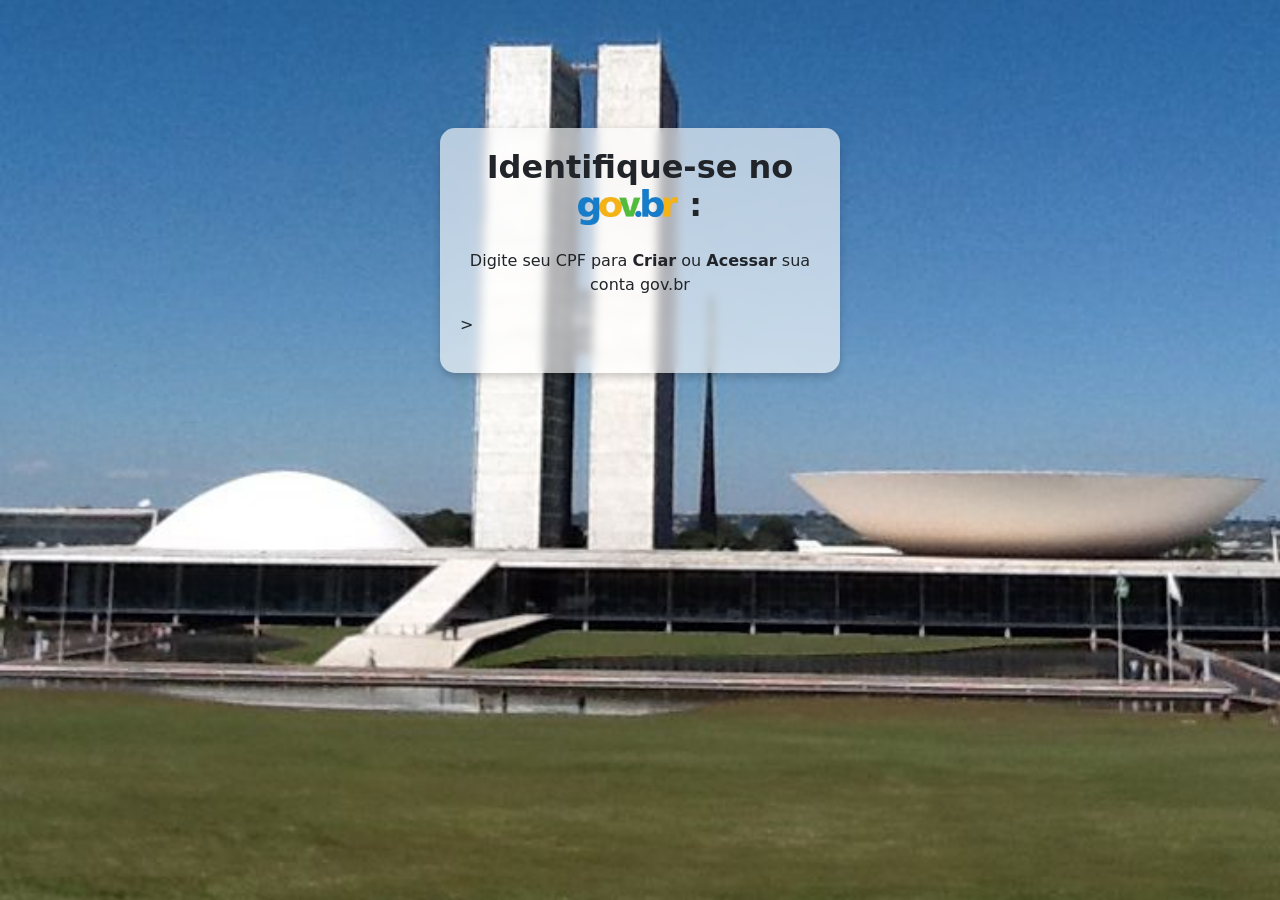
==== login.html @ bf115b71 "inicio de pagina pra senha" ====
<!DOCTYPE html>
<html lang="pt-br">
<head>
    <meta charset="UTF-8">
    <meta name="viewport" content="width=device-width, initial-scale=1.0">
    <title>Melhor que o Gov</title>
    <link href="https://cdn.jsdelivr.net/npm/bootstrap@5.1.3/dist/css/bootstrap.min.css" rel="stylesheet" integrity="sha384-1BmE4kWBq78iYhFldvKuhfTAU6auU8tT94WrHftjDbrCEXSU1oBoqyl2QvZ6jIW3" crossorigin="anonymous">
    <link rel="stylesheet" href="https://cdn.jsdelivr.net/npm/bootstrap-icons@1.10.0/font/bootstrap-icons.css">
    <link rel="preconnect" href="https://fonts.googleapis.com">
    <link rel="preconnect" href="https://fonts.gstatic.com" crossorigin>
    <link href="https://fonts.googleapis.com/css2?family=Open+Sans:ital,wght@0,300..800;1,300..800&display=swap" rel="stylesheet">
    <link rel="stylesheet" href="style.css">
</head>
<body>
    <div class="d-flex justify-content-center align-items-center" style="height: 100vh;">
      <div class="login-card">
        <h2 class="fw-bold text-center mb-4">Identifique-se no <img src="img/logo.jpg" alt="GovBR" width="100" class="img-fluid"> :</h2>
        
        <p class="text-center mb-3"> Digite seu CPF para <b>Criar</b> ou <b>Acessar</b> sua conta gov.br </p>
        <frorm action="">
            <div class="input-group mb-3">
    <script src="https://cdn.jsdelivr.net/npm/bootstrap@5.1.3/dist/js/bootstrap.bundle.min.js" integrity="sha384-ka7Sk0Gln4gmtz2MlQnikT1wXgYsOg+OMhuP+IlRH9sENBO0LRn5q+8nbTov4+1p" crossorigin="anonymous"></script>
</body>
</html>>
---- style.css ----
body {
    background-image: url('img/Brasília.png');
    background-size: cover;      /* cobre toda a tela */
    background-position: center; /* centraliza */
    background-repeat: no-repeat;
    background-attachment: fixed; /* opcional */
}

.login-card {
    background-color: rgba(255, 255, 255, 0.63); /* branco com opacidade */
    border-radius: 15px;
    padding: 20px;
    max-width: 400px;
    margin: auto;
    margin-top: 10%;
    box-shadow: 0 4px 8px rgba(0, 0, 0, 0.2);
    backdrop-filter: blur(5px); /* efeito de desfoque */
}
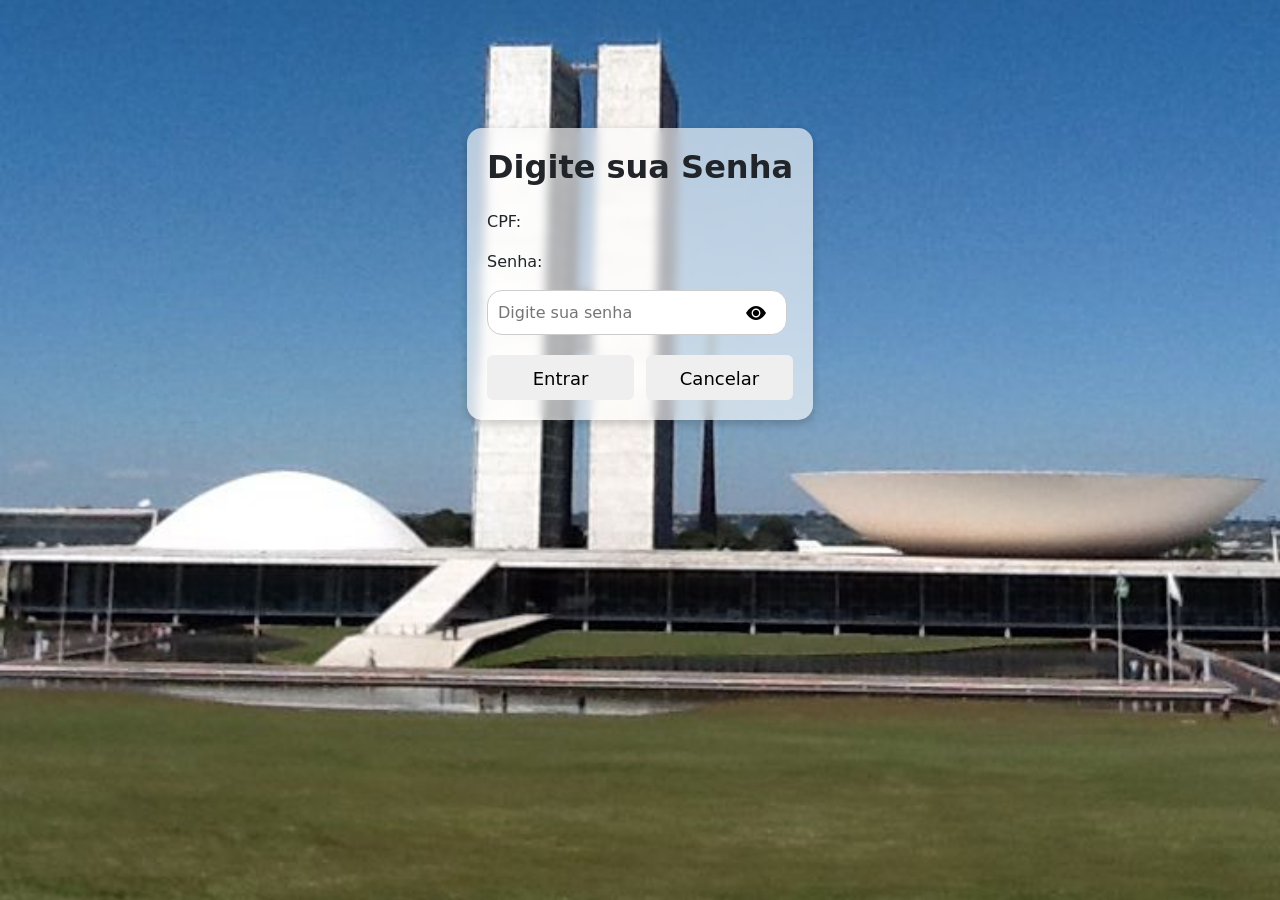
==== commit e641433b: "inicio da pagina 2" ====
--- a/login.html
+++ b/login.html
@@ -14,11 +14,56 @@
 <body>
     <div class="d-flex justify-content-center align-items-center" style="height: 100vh;">
       <div class="login-card">
-        <h2 class="fw-bold text-center mb-4">Identifique-se no <img src="img/logo.jpg" alt="GovBR" width="100" class="img-fluid"> :</h2>
+        <h2 class="fw-bold text-center mb-4"> Digite sua Senha </h2>
+        <p>CPF: <span id="mostrarCpf"></span></p>
         
-        <p class="text-center mb-3"> Digite seu CPF para <b>Criar</b> ou <b>Acessar</b> sua conta gov.br </p>
-        <frorm action="">
-            <div class="input-group mb-3">
+        <p> Senha: </p>
+        <link rel="stylesheet" href="https://cdn.jsdelivr.net/npm/bootstrap-icons@1.11.3/font/bootstrap-icons.min.css">
+
+<div class="senha-container">
+    <input type="password" id="senha" placeholder="Digite sua senha">
+
+    <button type="button" id="btnOlho" onclick="mostrarSenha()">
+        <i id="iconeOlho" class="bi bi-eye-fill"></i>
+    </button>
+</div>
+
+<div class="botoes">
+    <button id="btnEntrar">Entrar</button>
+    <button id="btnCancelar">Cancelar</button>
+</div>
+
+<script>
+function mostrarSenha() {
+    const senha = document.getElementById("senha");
+    const icone = document.getElementById("iconeOlho");
+
+    if (senha.type === "password") {
+        senha.type = "text";
+        icone.className = "bi bi-eye-fill";
+    } else {
+        senha.type = "password";
+        icone.className = "bi bi-eye-slash-fill";
+    }
+}
+
+const senha = document.getElementById("senha");
+const btnContinuar = document.getElementById("btnContinuar");
+
+senha.addEventListener("input", function() {
+    btnentrar.disabled = senha.value.trim() === "";
+});
+
+function entar() {
+    alert("Senha preenchida!");
+}
+
+</script>
+
+     <script>
+     document.getElementById("mostrarCpf").textContent =
+     localStorage.getItem("cpf");
+     </script>   
     <script src="https://cdn.jsdelivr.net/npm/bootstrap@5.1.3/dist/js/bootstrap.bundle.min.js" integrity="sha384-ka7Sk0Gln4gmtz2MlQnikT1wXgYsOg+OMhuP+IlRH9sENBO0LRn5q+8nbTov4+1p" crossorigin="anonymous"></script>
 </body>
-</html>>+</html>
--- a/style.css
+++ b/style.css
@@ -14,6 +14,119 @@
     margin: auto;
     margin-top: 10%;
     box-shadow: 0 4px 8px rgba(0, 0, 0, 0.2);
-    backdrop-filter: blur(5px); /* efeito de desfoque */
+    backdrop-filter: blur(5px);
+    
 }
 
+#senha{
+    width: 300px;
+    height: 45px;
+    border: 1px solid #ccc;
+    border-radius: 15px;
+    padding: 0 10px;
+}
+
+
+#btnOlho{
+    width: 45px;
+    height: 45px;
+    border-radius: 15px;
+    border: 1px solid #ccc;
+}
+
+#cpf,
+#senha{
+    width: 300px;
+    height: 45px;
+    border: 1px solid #ccc;
+    border-radius: 15px;
+    padding: 0 10px;
+}
+
+#cpf:focus,
+#senha:focus{
+    background-color: #fff3a0;
+    border: 2px solid gold;
+    outline: none;
+}
+button {
+    padding: 10px 20px;
+    border: none;
+    border-radius: 8px;
+    cursor: pointer;
+}
+
+button[onclick="entrar()"] {
+    background: #007bff;
+    color: white;
+}
+
+button[onclick="cancelar()"] {
+    background: #e5e5e5;
+    color: #333;
+}
+.container {
+    padding: 30px;
+}
+
+h1 {
+    margin-bottom: 30px;
+}
+
+.cpf {
+    margin-bottom: 25px;
+}
+
+label {
+    display: block;
+    margin-bottom: 10px;
+}
+
+.senha-container {
+    position: relative;
+    width: 100%;
+}
+
+.senha-container input {
+    width: 100%;
+    box-sizing: border-box;
+    padding: 12px 45px 12px 12px;
+    border: 1px solid #ccc;
+    border-radius: 10px;
+}
+
+#btnOlho {
+    position: absolute;
+    top: 50%;
+    right: 15px;
+    transform: translateY(-50%);
+    border: none;
+    background: transparent;
+    padding: 0;
+    margin: 0;
+    font-size: 20px;
+    cursor: pointer;
+    z-index: 10;
+}
+
+.botoes {
+    display: flex;
+    gap: 12px;
+    width: 100%;
+    margin-top: 20px;
+}
+
+.botoes button {
+    flex: 1;
+    height: 45px;
+    border-radius: 6px;
+    font-size: 18px;
+    cursor: pointer;
+    transition: all 0.3s ease;
+}
+
+.botoes button:hover {
+    background-color: #4a90e2;
+    color: white;
+    border-color: #4a90e2;
+}
